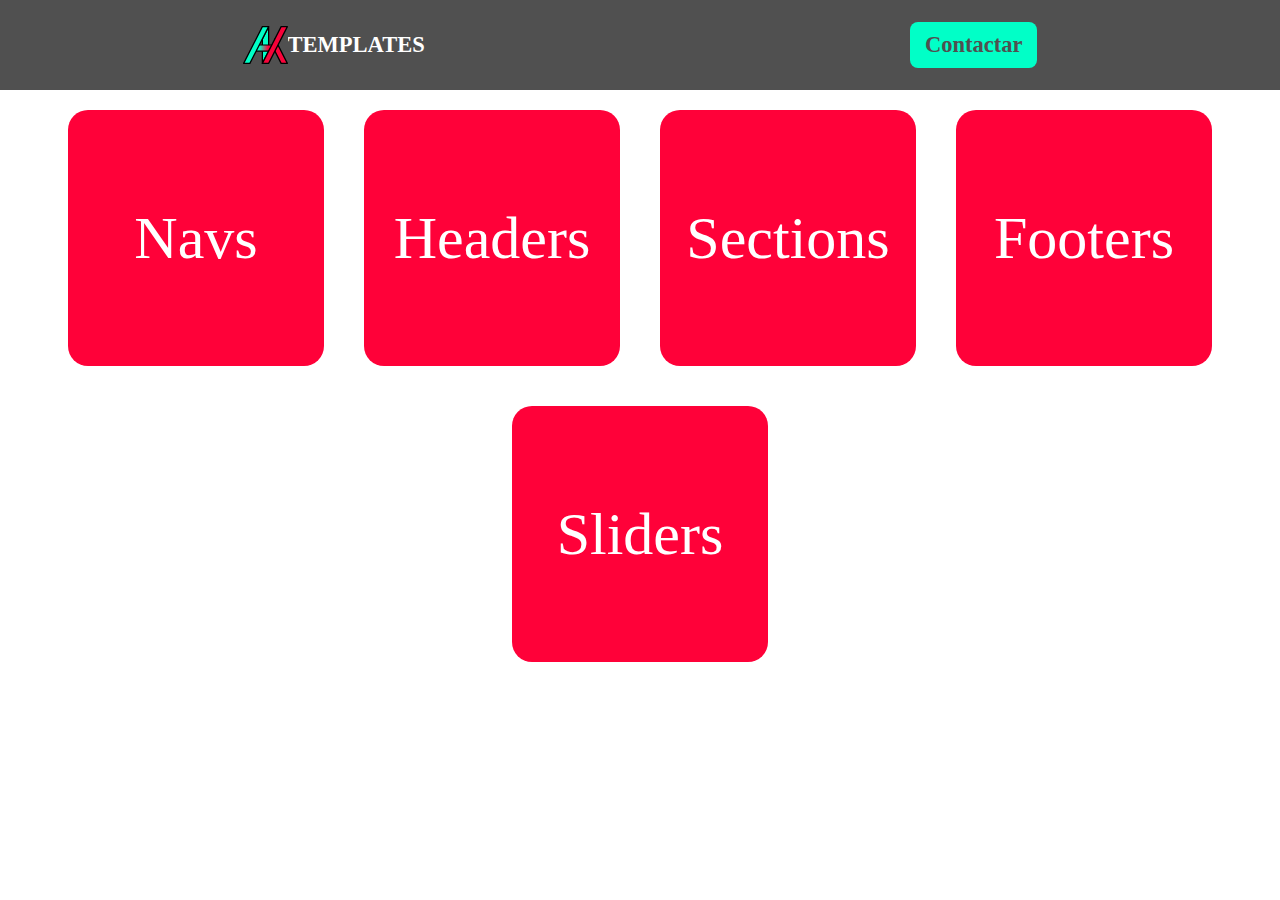
==== choose.html @ 904be9e5 "proyecto template iniciado :)" ====
<!DOCTYPE html>
<html lang="en">
<head>
    <meta charset="UTF-8">
    <meta name="viewport" content="width=device-width, initial-scale=1.0">
    <meta name="description" content="">
    <link href="https://fonts.googleapis.com/css2?family=Manrope&family=Montserrat&family=Roboto&display=swap" rel="stylesheet"> 
    <link rel="stylesheet" href="css/choose.css">
    <script src="https://code.jquery.com/jquery-3.5.1.min.js" integrity="sha256-9/aliU8dGd2tb6OSsuzixeV4y/faTqgFtohetphbbj0=" crossorigin="anonymous"></script>
    <link rel="icon" href="">
    <title>Choose</title>
</head>
<body>
    <nav class="nav flex" id="nav">
        <div>
        <img src="images/logotipo-aiken-bicolor.svg" alt="">
        <h3 class="logo">TEMPLATES</h3>
        </div>
        <h3 id="menu" class="contactar">Contactar</h3>
    </nav>
    <section class="targets">
        <a href="" class="target">
            <h2 class="target-title">Navs</h2>
        </a>
        <a href="" class="target">
            <h2 class="target-title">Headers</h2>
        </a>
        <a href="" class="target">
            <h2 class="target-title">Sections</h2>
        </a>
        <a href="" class="target">
            <h2 class="target-title">Footers</h2>
        </a>
        <a href="" class="target">
            <h2 class="target-title">Sliders</h2>
        </a>
    </section>
</body>
---- css/choose.css ----
*{
    margin:0;
    padding:0;
    box-sizing: border-box;
    overflow-x: hidden;
}
a{
    text-decoration: none;
}
.flex, .links-container{
    display: flex;
    justify-content: space-around;
    align-items: center;
}
.column{
    flex-direction: column;
}

nav{
    width: 100vw;
    height:10vh;
    background-color:#505050;
    color:#fff;
    font:15px "raleway";
}
nav>div{
    display: flex;
    align-items: center;
}
nav>div>img{
    width: 45px;
}

.contactar{
    padding:10px 15px;
    color:#505050;
    background-color: #01ffc7;
    cursor: pointer;
    border-radius:8px;
}
.contactar:active{
    background-color: #ff0139;
}


/* section de tarjetas */
.targets{
    display:flex;
    flex-wrap: wrap;
    justify-content: center;
}
.target{
    width: 80vw;
    height: 80vw;
    background-color: #ff0139;
    margin:20px;
    border-radius: 20px;
    display: flex;
    justify-content: center;
    align-items: center;
}
.target-title{
    color:#fff;
    font:60px 'raleway';
}
@media screen and (min-width: 1200px) {
    .logo, .contactar{
        font-size:1.5em;
    }
    .target{
        width: 20vw;
        height: 20vw;
    }
}
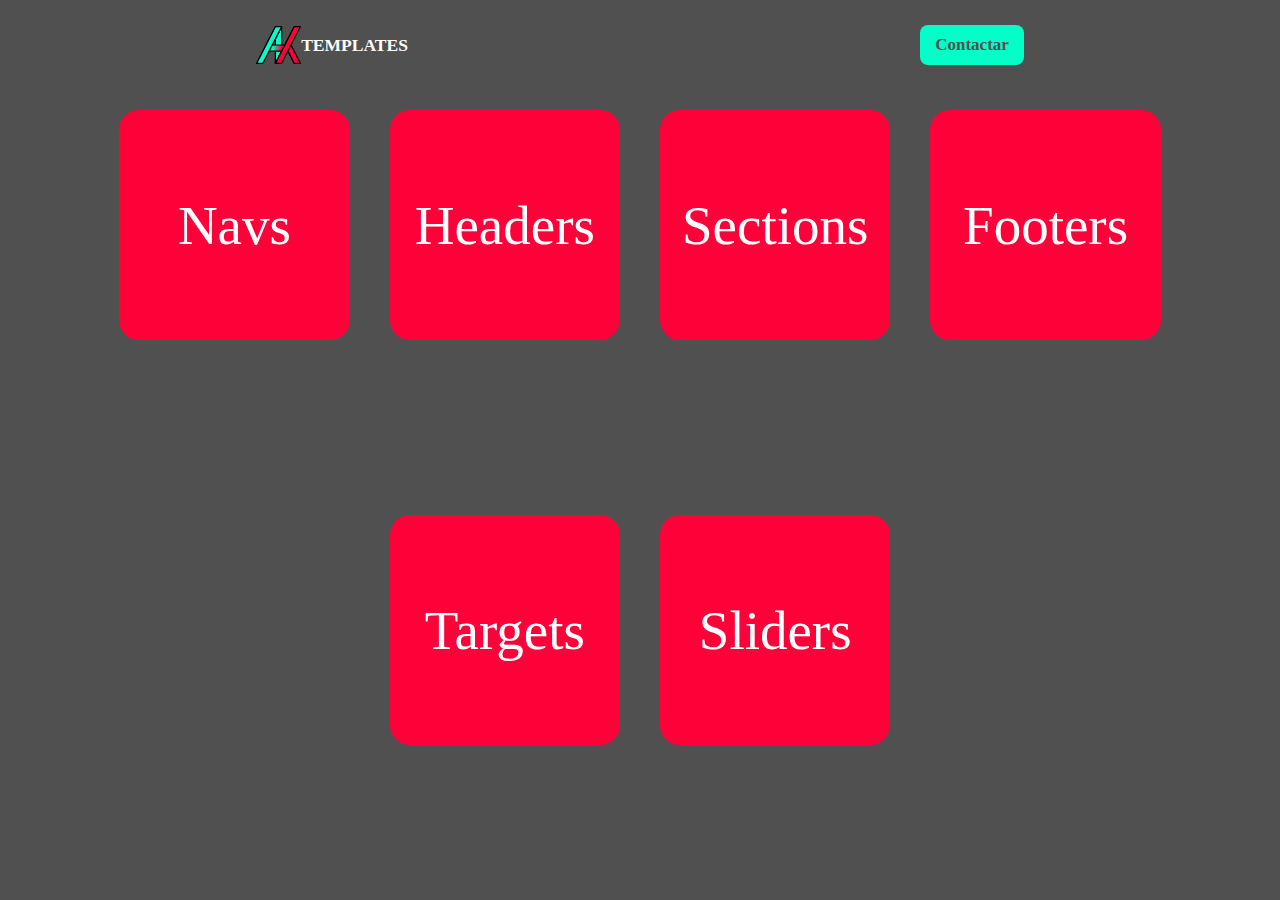
==== commit 6b324064: "scroll:smooth y logo con link y restructuración de choose.html" ====
--- a/choose.html
+++ b/choose.html
@@ -7,31 +7,34 @@
     <link href="https://fonts.googleapis.com/css2?family=Manrope&family=Montserrat&family=Roboto&display=swap" rel="stylesheet"> 
     <link rel="stylesheet" href="css/choose.css">
     <script src="https://code.jquery.com/jquery-3.5.1.min.js" integrity="sha256-9/aliU8dGd2tb6OSsuzixeV4y/faTqgFtohetphbbj0=" crossorigin="anonymous"></script>
-    <link rel="icon" href="">
+    <link rel="icon" href="images/logotipo-aiken-bicolor.svg">
     <title>Choose</title>
 </head>
 <body>
     <nav class="nav flex" id="nav">
-        <div>
-        <img src="images/logotipo-aiken-bicolor.svg" alt="">
-        <h3 class="logo">TEMPLATES</h3>
-        </div>
-        <h3 id="menu" class="contactar">Contactar</h3>
+        <a href="index.html">
+            <img src="images/logotipo-aiken-bicolor.svg" alt="">
+            <h3 class="logo">TEMPLATES</h3>
+        </a>
+        <a href="index.html#footer" class="contactar">Contactar</a>
     </nav>
     <section class="targets">
-        <a href="" class="target">
+        <a href="navs.html" class="target">
             <h2 class="target-title">Navs</h2>
         </a>
-        <a href="" class="target">
+        <a href="headers.html" class="target">
             <h2 class="target-title">Headers</h2>
         </a>
-        <a href="" class="target">
+        <a href="sections.html" class="target">
             <h2 class="target-title">Sections</h2>
         </a>
-        <a href="" class="target">
+        <a href="footers.html" class="target">
             <h2 class="target-title">Footers</h2>
         </a>
-        <a href="" class="target">
+        <a href="targets.html" class="target">
+            <h2 class="target-title">Targets</h2>
+        </a>
+        <a href="sliders.html" class="target">
             <h2 class="target-title">Sliders</h2>
         </a>
     </section>
--- a/css/choose.css
+++ b/css/choose.css
@@ -4,10 +4,11 @@
     box-sizing: border-box;
     overflow-x: hidden;
 }
+html{scroll-behavior: smooth;}
 a{
     text-decoration: none;
 }
-.flex, .links-container{
+.flex{
     display: flex;
     justify-content: space-around;
     align-items: center;
@@ -23,20 +24,24 @@
     color:#fff;
     font:15px "raleway";
 }
-nav>div{
+nav>a{
     display: flex;
     align-items: center;
 }
-nav>div>img{
+nav>a>img{
     width: 45px;
 }
-
+.logo{
+    color:#fff;
+}
 .contactar{
     padding:10px 15px;
     color:#505050;
     background-color: #01ffc7;
     cursor: pointer;
     border-radius:8px;
+    font-size: 17px;
+    font-weight:700;
 }
 .contactar:active{
     background-color: #ff0139;
@@ -45,15 +50,17 @@
 
 /* section de tarjetas */
 .targets{
+    background-color: #505050;
+    height: 100vh;
     display:flex;
     flex-wrap: wrap;
     justify-content: center;
 }
 .target{
-    width: 80vw;
-    height: 80vw;
+    width: 40vw;
+    height: 40vw;
     background-color: #ff0139;
-    margin:20px;
+    margin:5vw;
     border-radius: 20px;
     display: flex;
     justify-content: center;
@@ -61,14 +68,18 @@
 }
 .target-title{
     color:#fff;
-    font:60px 'raleway';
+    font:30px 'raleway';
 }
 @media screen and (min-width: 1200px) {
-    .logo, .contactar{
-        font-size:1.5em;
+    .targets{
+        height: 90vh;
     }
     .target{
-        width: 20vw;
-        height: 20vw;
+        width: 18vw;
+        height: 18vw;
+        margin:20px;
+    }
+    .target-title{
+        font-size:55px;
     }
 }